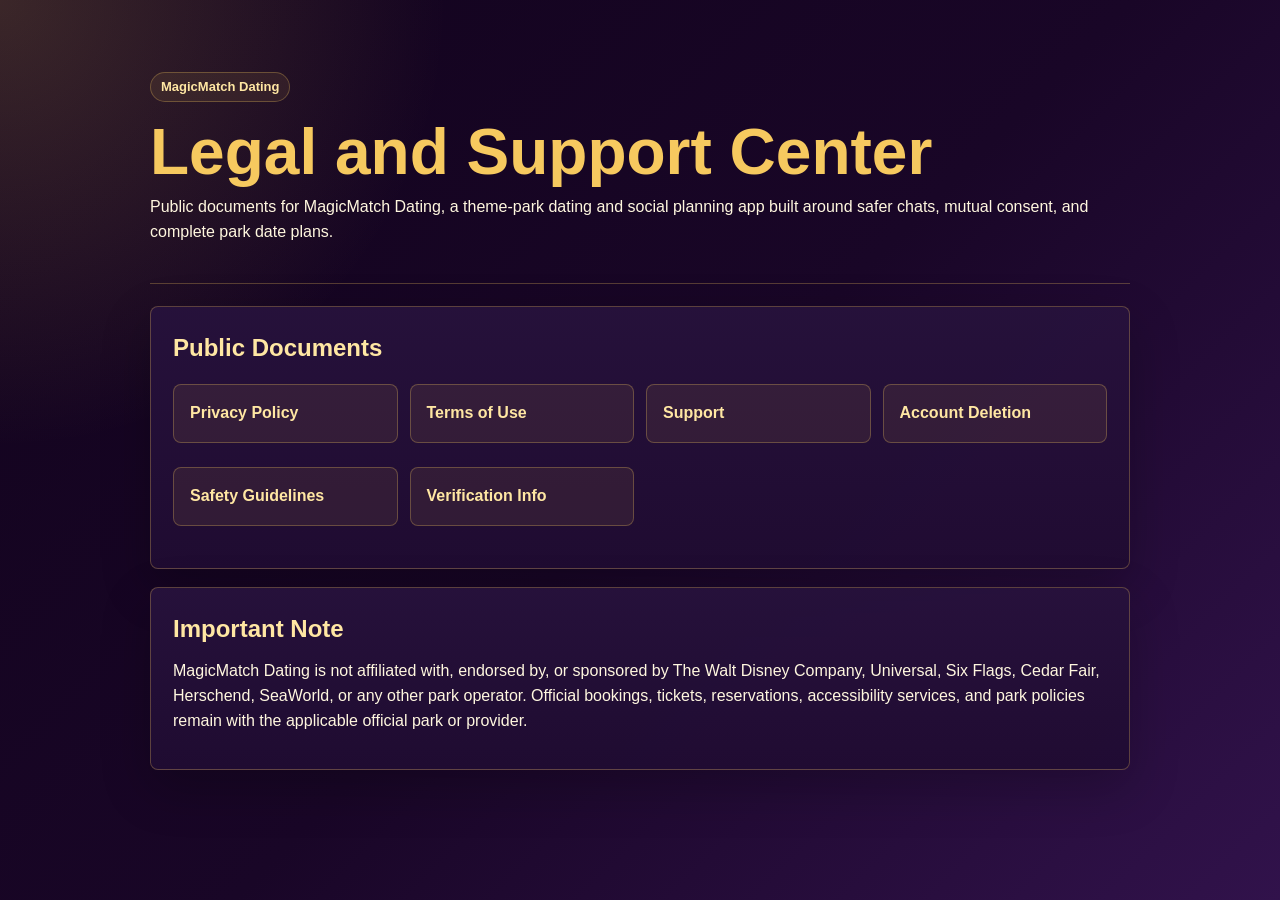
==== index.html @ bcb27c17 "Add MagicMatch public pages" ====
<!doctype html>
<html lang="en">
  <head>
    <meta charset="utf-8" />
    <meta name="viewport" content="width=device-width, initial-scale=1" />
    <title>MagicMatch Dating Legal and Support</title>
    <link rel="stylesheet" href="./site.css" />
  </head>
  <body>
    <div class="shell">
      <header class="hero">
        <span class="badge">MagicMatch Dating</span>
        <h1>Legal and Support Center</h1>
        <p>
          Public documents for MagicMatch Dating, a theme-park dating and social planning app built around safer
          chats, mutual consent, and complete park date plans.
        </p>
      </header>

      <main class="content">
        <section class="card">
          <h2>Public Documents</h2>
          <ul class="nav-list">
            <li><a href="./privacy.html">Privacy Policy</a></li>
            <li><a href="./terms.html">Terms of Use</a></li>
            <li><a href="./support.html">Support</a></li>
            <li><a href="./delete-account.html">Account Deletion</a></li>
            <li><a href="./safety.html">Safety Guidelines</a></li>
            <li><a href="./verification.html">Verification Info</a></li>
          </ul>
        </section>

        <section class="card">
          <h2>Important Note</h2>
          <p>
            MagicMatch Dating is not affiliated with, endorsed by, or sponsored by The Walt Disney Company,
            Universal, Six Flags, Cedar Fair, Herschend, SeaWorld, or any other park operator. Official bookings,
            tickets, reservations, accessibility services, and park policies remain with the applicable official
            park or provider.
          </p>
        </section>
      </main>
    </div>
  </body>
</html>
---- site.css ----
:root {
  color-scheme: dark;
  --bg: #190627;
  --panel: #27123c;
  --panel-2: #32184d;
  --gold: #f6c95f;
  --gold-2: #ffe7a3;
  --text: #fff7df;
  --muted: #d8c9ed;
  --line: rgba(246, 201, 95, 0.28);
  --danger: #ff8c8c;
}

* {
  box-sizing: border-box;
}

body {
  margin: 0;
  min-height: 100vh;
  font-family: Arial, Helvetica, sans-serif;
  line-height: 1.55;
  background:
    radial-gradient(circle at top left, rgba(246, 201, 95, 0.18), transparent 28rem),
    linear-gradient(135deg, #12031d 0%, var(--bg) 52%, #31124b 100%);
  color: var(--text);
}

a {
  color: var(--gold-2);
}

.shell {
  width: min(980px, calc(100% - 32px));
  margin: 0 auto;
  padding: 32px 0 56px;
}

.hero {
  padding: 40px 0 24px;
  border-bottom: 1px solid var(--line);
}

.badge {
  display: inline-flex;
  align-items: center;
  min-height: 28px;
  padding: 4px 10px;
  border: 1px solid var(--line);
  border-radius: 999px;
  color: var(--gold-2);
  background: rgba(246, 201, 95, 0.08);
  font-size: 13px;
  font-weight: 700;
  letter-spacing: 0;
}

h1 {
  margin: 18px 0 10px;
  font-size: clamp(34px, 6vw, 64px);
  line-height: 1.02;
  letter-spacing: 0;
  color: var(--gold);
}

h2 {
  margin: 0 0 12px;
  font-size: 24px;
  color: var(--gold-2);
}

h3 {
  margin: 22px 0 8px;
  color: var(--gold);
}

p {
  margin: 0 0 14px;
}

ul,
ol {
  margin: 0 0 14px;
  padding-left: 22px;
}

li {
  margin: 6px 0;
}

.content {
  display: grid;
  gap: 18px;
  padding-top: 22px;
}

.card {
  border: 1px solid var(--line);
  border-radius: 8px;
  padding: 22px;
  background: linear-gradient(180deg, rgba(39, 18, 60, 0.94), rgba(32, 12, 50, 0.94));
  box-shadow: 0 18px 50px rgba(0, 0, 0, 0.22);
}

.nav-list {
  display: grid;
  grid-template-columns: repeat(auto-fit, minmax(210px, 1fr));
  gap: 12px;
  padding: 0;
  list-style: none;
}

.nav-list a {
  display: block;
  min-height: 58px;
  padding: 16px;
  border: 1px solid var(--line);
  border-radius: 8px;
  background: rgba(246, 201, 95, 0.08);
  text-decoration: none;
  font-weight: 700;
}

.meta {
  display: grid;
  grid-template-columns: repeat(auto-fit, minmax(220px, 1fr));
  gap: 12px;
  margin: 16px 0;
}

.meta div {
  border: 1px solid var(--line);
  border-radius: 8px;
  padding: 14px;
  background: var(--panel-2);
}

.meta strong {
  display: block;
  color: var(--gold);
  margin-bottom: 4px;
}

.notice {
  border-left: 4px solid var(--gold);
  padding: 12px 14px;
  background: rgba(246, 201, 95, 0.1);
}

.warning {
  border-left-color: var(--danger);
}

.footer {
  margin-top: 24px;
  color: var(--muted);
  font-size: 14px;
}
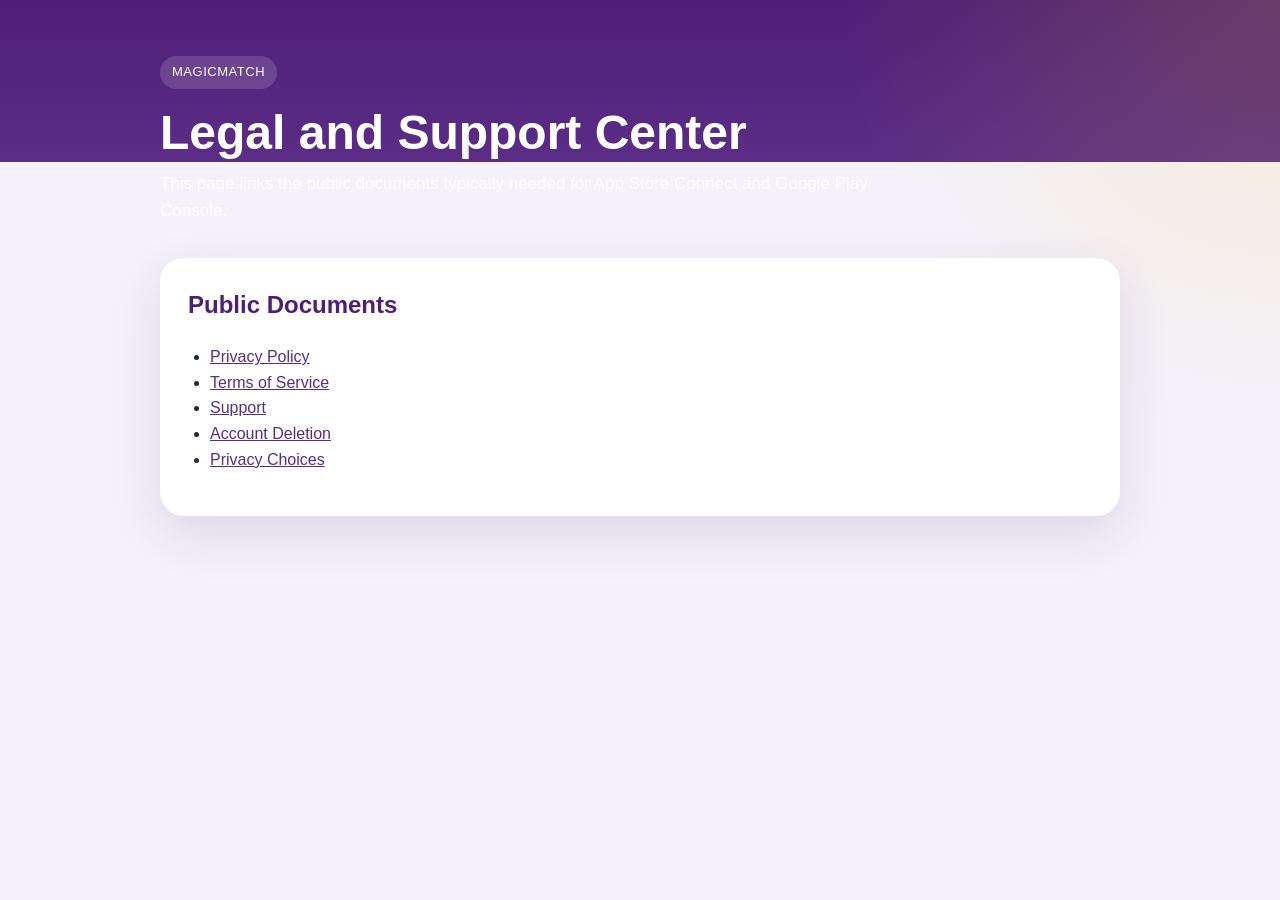
==== commit 28c93f6c: "Publish MagicMatch public store pages" ====
--- a/index.html
+++ b/index.html
@@ -3,43 +3,32 @@
   <head>
     <meta charset="utf-8" />
     <meta name="viewport" content="width=device-width, initial-scale=1" />
-    <title>MagicMatch Dating Legal and Support</title>
+    <title>MagicMatch Legal and Support</title>
     <link rel="stylesheet" href="./site.css" />
   </head>
   <body>
     <div class="shell">
       <header class="hero">
-        <span class="badge">MagicMatch Dating</span>
+        <span class="badge">MagicMatch</span>
         <h1>Legal and Support Center</h1>
         <p>
-          Public documents for MagicMatch Dating, a theme-park dating and social planning app built around safer
-          chats, mutual consent, and complete park date plans.
+          This page links the public documents typically needed for App Store Connect and Google Play Console.
         </p>
       </header>
 
       <main class="content">
         <section class="card">
           <h2>Public Documents</h2>
-          <ul class="nav-list">
-            <li><a href="./privacy.html">Privacy Policy</a></li>
-            <li><a href="./terms.html">Terms of Use</a></li>
+          <ul>
+            <li><a href="./privacy-policy.html">Privacy Policy</a></li>
+            <li><a href="./terms-of-service.html">Terms of Service</a></li>
             <li><a href="./support.html">Support</a></li>
-            <li><a href="./delete-account.html">Account Deletion</a></li>
-            <li><a href="./safety.html">Safety Guidelines</a></li>
-            <li><a href="./verification.html">Verification Info</a></li>
+            <li><a href="./account-deletion.html">Account Deletion</a></li>
+            <li><a href="./privacy-choices.html">Privacy Choices</a></li>
           </ul>
-        </section>
-
-        <section class="card">
-          <h2>Important Note</h2>
-          <p>
-            MagicMatch Dating is not affiliated with, endorsed by, or sponsored by The Walt Disney Company,
-            Universal, Six Flags, Cedar Fair, Herschend, SeaWorld, or any other park operator. Official bookings,
-            tickets, reservations, accessibility services, and park policies remain with the applicable official
-            park or provider.
-          </p>
         </section>
       </main>
     </div>
   </body>
 </html>
+
--- a/site.css
+++ b/site.css
@@ -1,158 +1,127 @@
-:root {
-  color-scheme: dark;
-  --bg: #190627;
-  --panel: #27123c;
-  --panel-2: #32184d;
-  --gold: #f6c95f;
-  --gold-2: #ffe7a3;
-  --text: #fff7df;
-  --muted: #d8c9ed;
-  --line: rgba(246, 201, 95, 0.28);
-  --danger: #ff8c8c;
-}
-
-* {
-  box-sizing: border-box;
-}
-
 body {
   margin: 0;
-  min-height: 100vh;
-  font-family: Arial, Helvetica, sans-serif;
-  line-height: 1.55;
-  background:
-    radial-gradient(circle at top left, rgba(246, 201, 95, 0.18), transparent 28rem),
-    linear-gradient(135deg, #12031d 0%, var(--bg) 52%, #31124b 100%);
-  color: var(--text);
-}
-
-a {
-  color: var(--gold-2);
+  font-family: "Segoe UI", Arial, sans-serif;
+  background: #f4f1fb;
+  color: #1f2937;
+  line-height: 1.6;
 }
 
 .shell {
-  width: min(980px, calc(100% - 32px));
-  margin: 0 auto;
-  padding: 32px 0 56px;
+  min-height: 100vh;
+  background:
+    radial-gradient(circle at top right, rgba(250, 204, 21, 0.16), transparent 28%),
+    linear-gradient(180deg, #4f1f78 0%, #5b2d86 18%, #f4f1fb 18%, #f4f1fb 100%);
 }
 
 .hero {
-  padding: 40px 0 24px;
-  border-bottom: 1px solid var(--line);
+  max-width: 960px;
+  margin: 0 auto;
+  padding: 56px 24px 34px;
+  color: white;
 }
 
 .badge {
-  display: inline-flex;
-  align-items: center;
-  min-height: 28px;
-  padding: 4px 10px;
-  border: 1px solid var(--line);
+  display: inline-block;
+  padding: 6px 12px;
   border-radius: 999px;
-  color: var(--gold-2);
-  background: rgba(246, 201, 95, 0.08);
+  background: rgba(255, 255, 255, 0.14);
   font-size: 13px;
-  font-weight: 700;
-  letter-spacing: 0;
+  letter-spacing: 0.04em;
+  text-transform: uppercase;
 }
 
-h1 {
+.hero h1 {
   margin: 18px 0 10px;
-  font-size: clamp(34px, 6vw, 64px);
-  line-height: 1.02;
-  letter-spacing: 0;
-  color: var(--gold);
+  font-size: clamp(32px, 4vw, 48px);
+  line-height: 1.1;
 }
 
-h2 {
-  margin: 0 0 12px;
-  font-size: 24px;
-  color: var(--gold-2);
-}
-
-h3 {
-  margin: 22px 0 8px;
-  color: var(--gold);
-}
-
-p {
-  margin: 0 0 14px;
-}
-
-ul,
-ol {
-  margin: 0 0 14px;
-  padding-left: 22px;
-}
-
-li {
-  margin: 6px 0;
+.hero p {
+  max-width: 720px;
+  margin: 0;
+  color: rgba(255, 255, 255, 0.86);
+  font-size: 17px;
 }
 
 .content {
-  display: grid;
-  gap: 18px;
-  padding-top: 22px;
+  max-width: 960px;
+  margin: 0 auto;
+  padding: 0 24px 56px;
 }
 
 .card {
-  border: 1px solid var(--line);
-  border-radius: 8px;
-  padding: 22px;
-  background: linear-gradient(180deg, rgba(39, 18, 60, 0.94), rgba(32, 12, 50, 0.94));
-  box-shadow: 0 18px 50px rgba(0, 0, 0, 0.22);
+  background: white;
+  border-radius: 24px;
+  padding: 28px;
+  box-shadow: 0 18px 50px rgba(64, 26, 98, 0.12);
+  margin-bottom: 20px;
 }
 
-.nav-list {
-  display: grid;
-  grid-template-columns: repeat(auto-fit, minmax(210px, 1fr));
-  gap: 12px;
-  padding: 0;
-  list-style: none;
+.card h2 {
+  margin-top: 0;
+  color: #4f1f78;
+  font-size: 24px;
 }
 
-.nav-list a {
-  display: block;
-  min-height: 58px;
-  padding: 16px;
-  border: 1px solid var(--line);
-  border-radius: 8px;
-  background: rgba(246, 201, 95, 0.08);
-  text-decoration: none;
-  font-weight: 700;
+.card h3 {
+  color: #4f1f78;
+  margin-bottom: 8px;
 }
 
 .meta {
   display: grid;
   grid-template-columns: repeat(auto-fit, minmax(220px, 1fr));
-  gap: 12px;
-  margin: 16px 0;
+  gap: 14px;
+  margin-top: 18px;
 }
 
 .meta div {
-  border: 1px solid var(--line);
-  border-radius: 8px;
-  padding: 14px;
-  background: var(--panel-2);
+  background: #f7f3fc;
+  border: 1px solid #eadff7;
+  border-radius: 16px;
+  padding: 14px 16px;
 }
 
 .meta strong {
   display: block;
-  color: var(--gold);
+  color: #4f1f78;
   margin-bottom: 4px;
 }
 
-.notice {
-  border-left: 4px solid var(--gold);
-  padding: 12px 14px;
-  background: rgba(246, 201, 95, 0.1);
+ul,
+ol {
+  padding-left: 22px;
 }
 
-.warning {
-  border-left-color: var(--danger);
+a {
+  color: #5b2d86;
+}
+
+.note {
+  border-left: 4px solid #facc15;
+  padding-left: 14px;
+  color: #4b5563;
 }
 
 .footer {
-  margin-top: 24px;
-  color: var(--muted);
+  max-width: 960px;
+  margin: 0 auto;
+  padding: 0 24px 56px;
+  color: #6b7280;
   font-size: 14px;
 }
+
+code {
+  font-family: Consolas, monospace;
+  background: #f3f4f6;
+  padding: 1px 5px;
+  border-radius: 6px;
+}
+
+@media (max-width: 640px) {
+  .card {
+    padding: 22px;
+    border-radius: 20px;
+  }
+}
+
